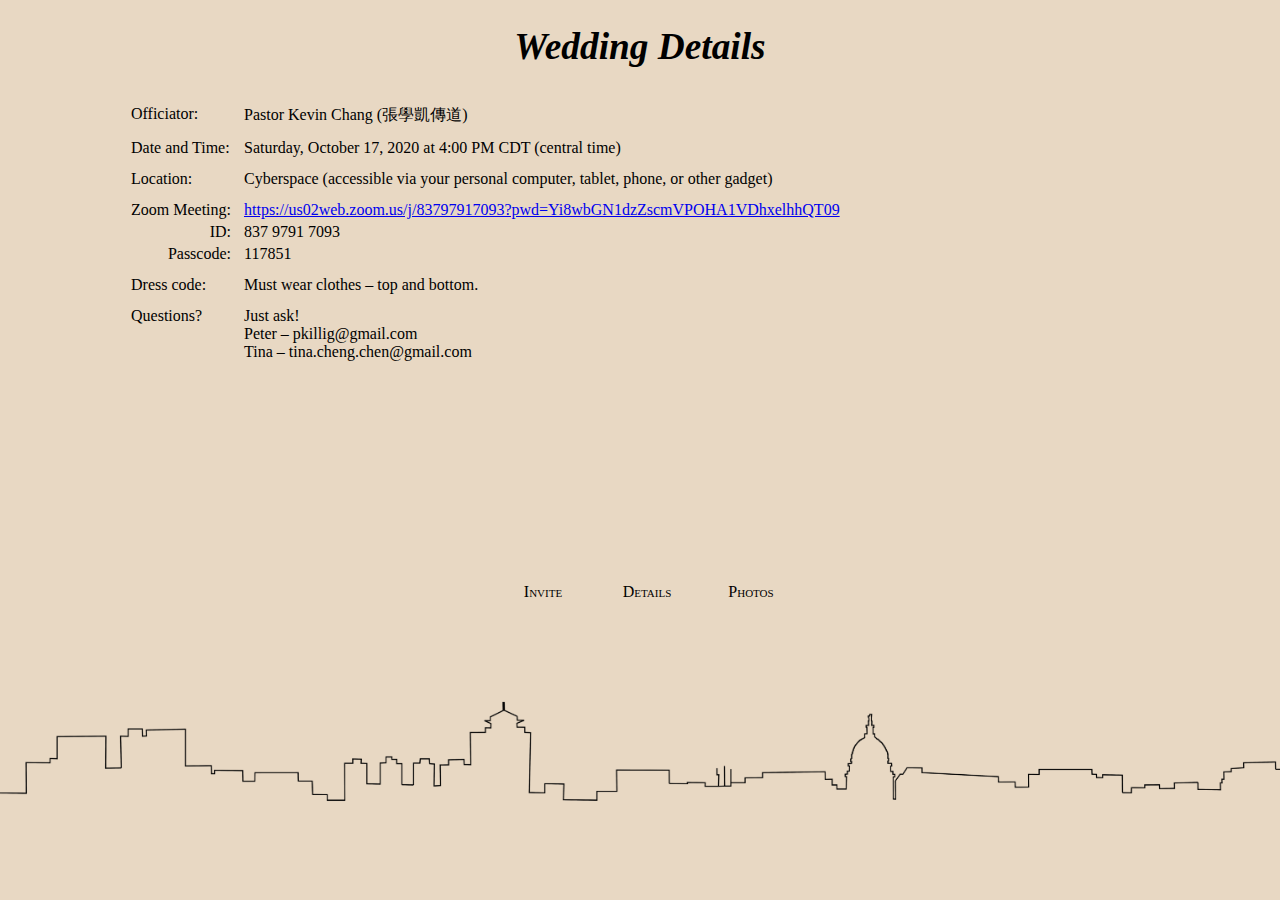
==== details.html @ 5eb71642 "add details" ====
<!doctype html>

<html lang="en">
<head>
  <meta name="viewport" content="width=device-width, initial-scale=1">
  <link href="/css/evite.css" rel="stylesheet" type="text/css">
  <meta charset="utf-8">
  <title>Details</title>
  <meta name="description" content="web">
  <meta name="author" content="Peter Illig">
</head>


<body>
  <div class="letter">
    <h1>Wedding Details</h1>

    <table class="labelvaluealigned">
      <tr>
        <td>Officiator:</td>
        <td>Pastor Kevin Chang (張學凱傳道)</td>
      </tr>
      <tr>
        <td>Date and Time:</td>
        <td>Saturday, October 17, 2020 at 4:00 PM CDT (central time)</td>
      </tr>
      <tr>
        <td>Location:</td>
        <td>Cyberspace (accessible via your personal computer, tablet, phone, or other gadget)</td>
      </tr>
      <tr>
        <td class="leftcol">Zoom Meeting:</td>
        <td><a href="https://us02web.zoom.us/j/83797917093?pwd=Yi8wbGN1dzZscmVPOHA1VDhxelhhQT09">https://us02web.zoom.us/j/83797917093?pwd=Yi8wbGN1dzZscmVPOHA1VDhxelhhQT09</a></td>
      </tr>
      <tr>
        <td class="subrow leftcol">ID:</td>
        <td class="subrow">837 9791 7093</td>
      </tr>
      <tr>
        <td class="subrow leftcol">Passcode:</td>
        <td class="subrow">117851</td>
      </tr>
      <tr>
        <td>Dress code:</td>
        <td>Must wear clothes &ndash; top and bottom.</td>
      </tr>
      <tr>
        <td>Questions?</td>
        <td>
          Just ask!
          <br />
          Peter &ndash; pkillig@gmail.com
          <br />
          Tina &ndash; tina.cheng.chen@gmail.com
        </td>
      </tr>
    </table>


  </div>

    <br />
    <br />
    <br />
    <br />
    <br />
    <br />
    <br />
    <br />
    <br />
    <br />
    <br />
    <br />

  <div class="footer">
    <table>
      <tr>
        <td>
          <a class="sidebarlink" href="/">Invite</a>
        </td>
        <td>
          <a class="sidebarlink" href="/details.html">Details</a>
        </td>
        <td>
          <a class="sidebarlink" href="/photos.html">Photos</a>
        </td>
      </tr>
    </table>
  </div>
  <div class="footer">
    <img id="wenzhoumadison" src="wenzhou-madison2.png" />
  </div>
</body>
---- css/evite.css ----
body {
  background-color: #d2b48c85;
  margin: 0;
}

h2 {
  font-size: 24pt;
}

h1 {
  font-size: 28pt;
}

h1, h2, h3 {
  font-style: italic;
  font-family: cursive;
}

.letter {
  margin-left: 10%;
  width: 80%;
  margin-top: 20px;
}
.letter h1, .letter h2 {
  text-align: center;
}

#wenzhoumadison {
  width: 100%;
  bottom: 0%;
  position: sticky;
}

div.quote {
  font-style: italic;
  font-family: cursive;
  text-align: center;
  margin-bottom: 30px;
}
div.quote h3 {
  margin-bottom: 0;
}
div.quote div.citation {
  text-align: right;
}

.footer {
  margin-bottom: 25px;
}
.footer table {
  border: 0;
  left: calc(50% - 150px);
  position: sticky;
}
.footer table tr td {
  width: 100px;
  text-align: center;
}

.sidebarlink {
  font-family: "Baskerville";
  font-variant: small-caps;
  font-weight: lighter;
  color: black;
  text-decoration: none;
}
.sidebarlink:hover {
  font-weight: bold;
}

#photodiv {
  width: 860px;
  margin-left: max(calc(50% - 430px), 0px);
  margin-top: 20px;
}
#photodiv img {
  max-width: 400px;
  display: inline-block;
  margin: 10px;
}

table.labelvaluealigned td {
  padding-right: 10px;
  padding-top: 10px;
  vertical-align: top;
}
table.labelvaluealigned td.subrow {
  padding-top: 1px;
}
table.labelvaluealigned td.leftcol {
  text-align: right;
}

/*# sourceMappingURL=evite.css.map */
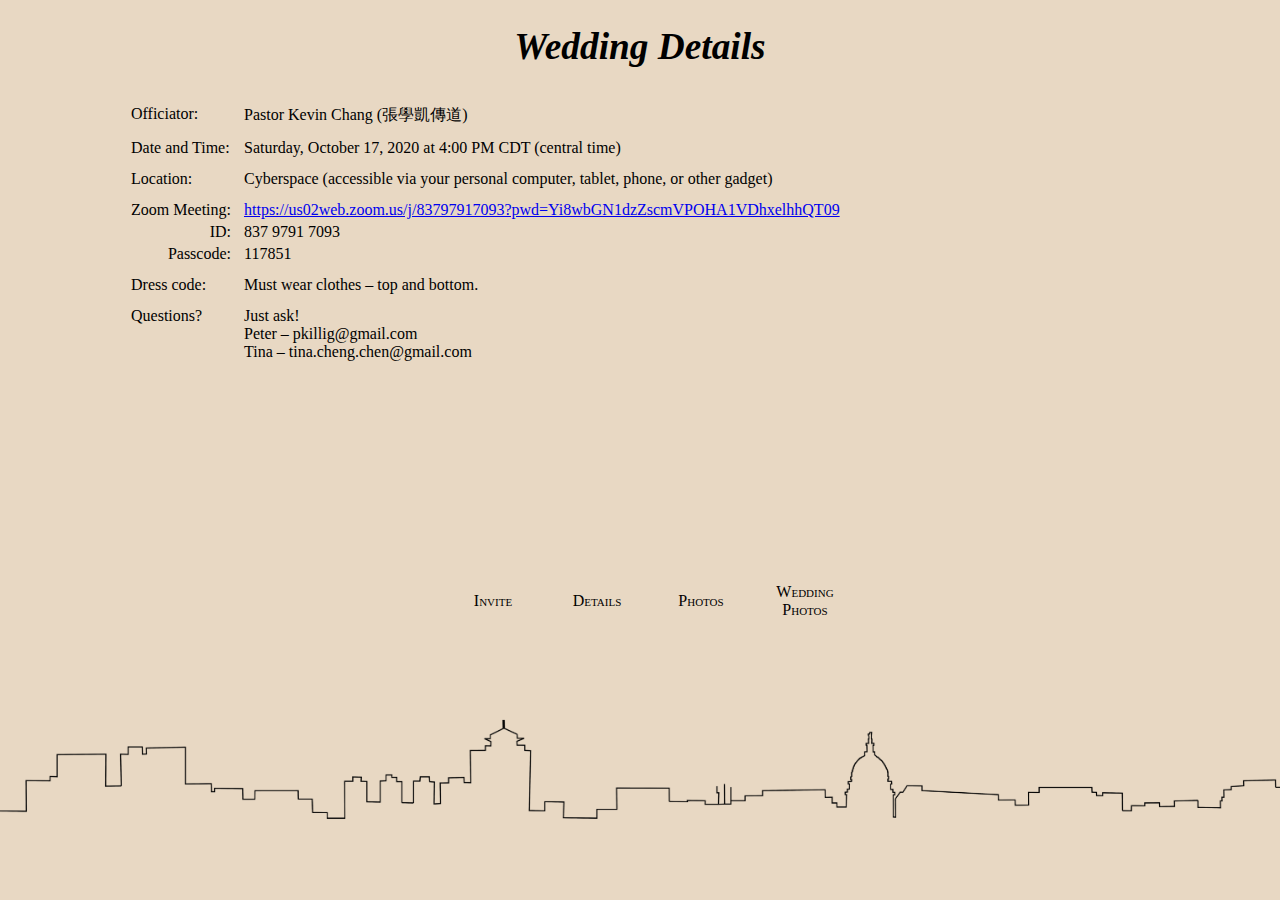
==== commit c132bde0: "add wedding pics" ====
--- a/details.html
+++ b/details.html
@@ -84,6 +84,9 @@
         <td>
           <a class="sidebarlink" href="/photos.html">Photos</a>
         </td>
+        <td>
+          <a class="sidebarlink" href="/weddingPhotos.html">Wedding Photos</a>
+        </td>
       </tr>
     </table>
   </div>
--- a/css/evite.css
+++ b/css/evite.css
@@ -49,7 +49,7 @@
 }
 .footer table {
   border: 0;
-  left: calc(50% - 150px);
+  left: calc(50% - 200px);
   position: sticky;
 }
 .footer table tr td {
